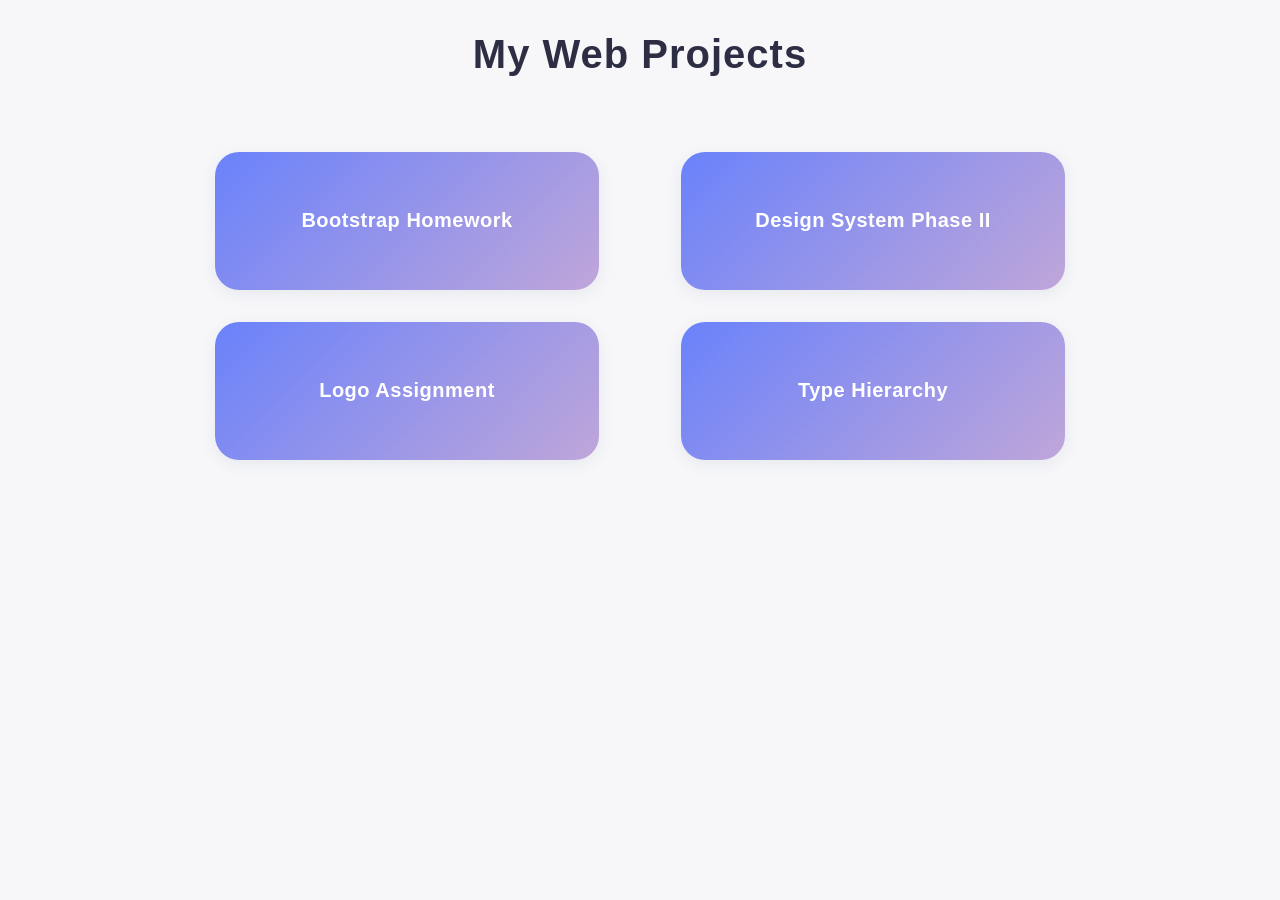
==== index.html @ 8551c42f "Initial commit for GitHub Pages" ====
<!DOCTYPE html>
<html lang="en">
<head>
    <meta charset="UTF-8">
    <meta name="viewport" content="width=device-width, initial-scale=1.0">
    <title>Project Index</title>
    <link rel="stylesheet" href="main.css">
</head>
<body>
    <h1>My Web Projects</h1>
    <div class="project-grid">
        <a href="bootstrap-homework/index.html" class="project-btn">Bootstrap Homework</a>
        <a href="DesignSystemPhaseII/index.html" class="project-btn">Design System Phase II</a>
        <a href="Logo/index.html" class="project-btn">Logo Assignment</a>
        <a href="typehierarchy/index.html" class="project-btn">Type Hierarchy</a>
    </div>
</body>
</html>
---- main.css ----
body {
    font-family: 'SF Pro', 'Segoe UI', Arial, sans-serif;
    background: #f7f7fa;
    margin: 0;
    padding: 0;
    min-height: 100vh;
    display: flex;
    flex-direction: column;
    align-items: center;
}

h1 {
    margin-top: 2rem;
    color: #2d2d44;
    font-size: 2.5rem;
    letter-spacing: 1px;
    font-family: 'SF Pro', 'Segoe UI', Arial, sans-serif;
}

.project-grid {
    display: grid;
    grid-template-columns: repeat(2, 1fr);
    gap: 2rem;
    margin: 3rem 0;
    width: 90vw;
    max-width: 900px;
    justify-items: center;
    align-items: center;
    justify-content: center;
}

.project-btn {
    display: flex;
    align-items: center;
    justify-content: center;
    padding: 1.5rem 2rem;
    background: linear-gradient(135deg, #6a82fb 0%, #bfa6d9 100%); /* Reduced gradient effect */
    color: #fff;
    font-size: 1.25rem;
    font-weight: 600;
    border: none;
    border-radius: 1.5rem;
    box-shadow: 0 4px 16px rgba(44, 62, 80, 0.08);
    text-decoration: none;
    transition: transform 0.15s, box-shadow 0.15s, background 0.3s;
    cursor: pointer;
    letter-spacing: 0.5px;
    min-height: 90px;
    height: 90px;
    min-width: 220px;
    width: 100%;
    max-width: 320px;
    font-family: 'SF Pro', 'Segoe UI', Arial, sans-serif;
}

.project-btn:hover, .project-btn:focus {
    background: linear-gradient(135deg, #bfa6d9 0%, #6a82fb 100%); /* Reduced gradient effect */
    transform: translateY(-4px) scale(1.04);
    box-shadow: 0 8px 24px rgba(44, 62, 80, 0.15);
    outline: none;
}
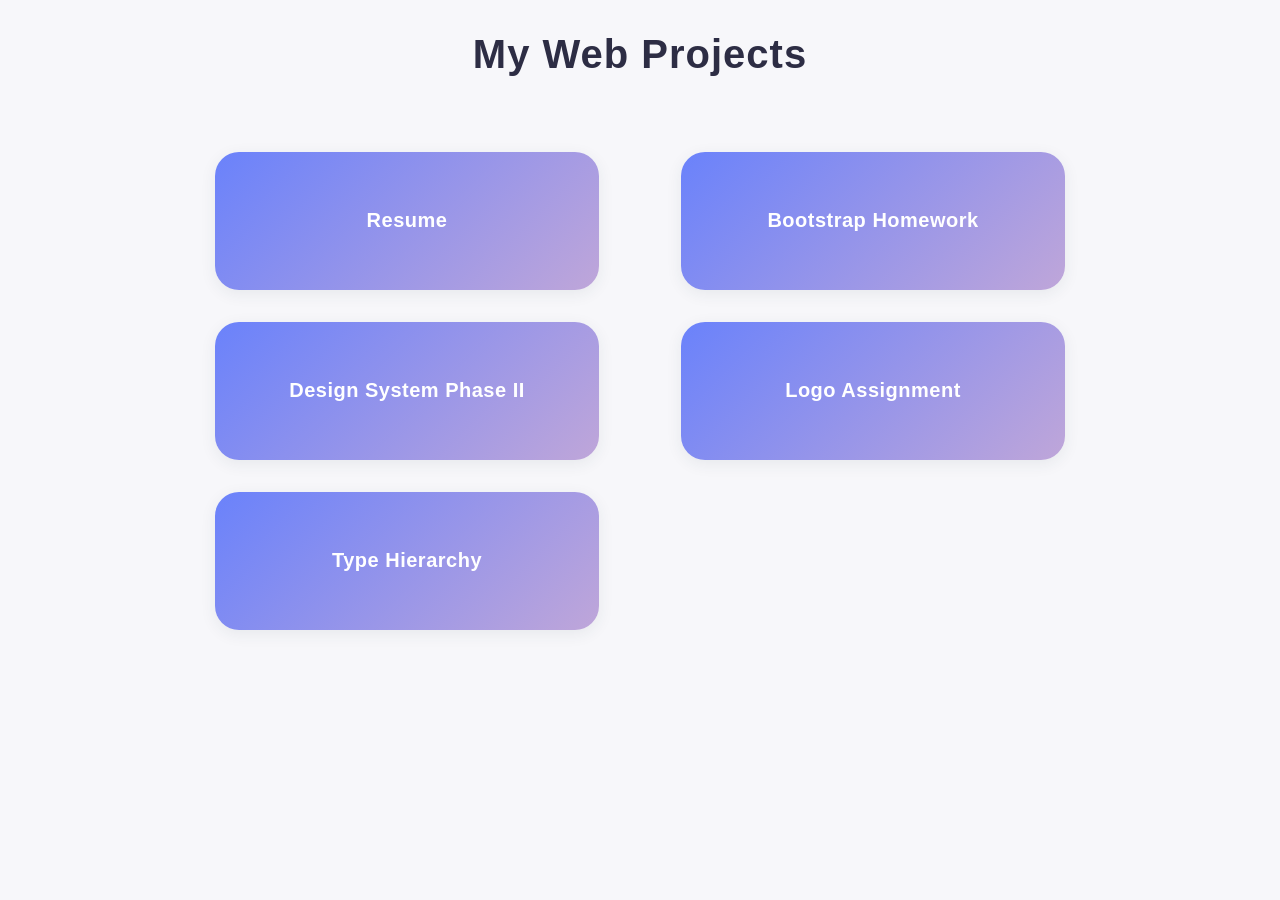
==== commit f66d23c3: "Add hosted resume" ====
--- a/index.html
+++ b/index.html
@@ -9,10 +9,11 @@
 <body>
     <h1>My Web Projects</h1>
     <div class="project-grid">
+        <a href="Hosted_Resume.html" class="project-btn">Resume</a>
         <a href="bootstrap-homework/index.html" class="project-btn">Bootstrap Homework</a>
         <a href="DesignSystemPhaseII/index.html" class="project-btn">Design System Phase II</a>
         <a href="Logo/index.html" class="project-btn">Logo Assignment</a>
         <a href="typehierarchy/index.html" class="project-btn">Type Hierarchy</a>
     </div>
 </body>
-</html> +</html>
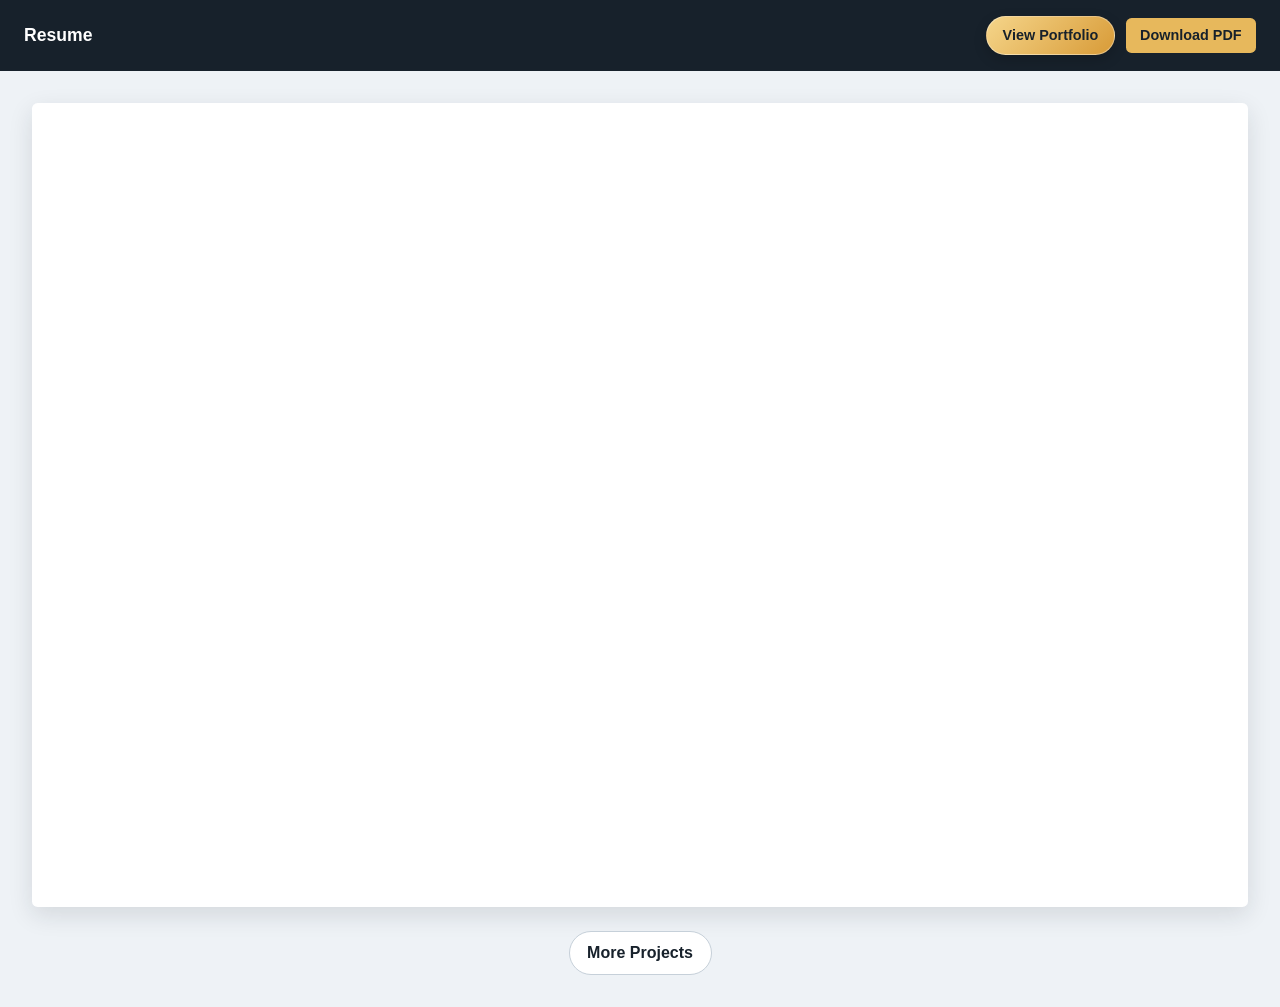
==== commit 31733b31: "Make resume the default page" ====
--- a/index.html
+++ b/index.html
@@ -1,19 +1,13 @@
-<!DOCTYPE html>
+<!doctype html>
 <html lang="en">
 <head>
-    <meta charset="UTF-8">
-    <meta name="viewport" content="width=device-width, initial-scale=1.0">
-    <title>Project Index</title>
-    <link rel="stylesheet" href="main.css">
+    <meta charset="utf-8">
+    <meta name="viewport" content="width=device-width, initial-scale=1">
+    <meta http-equiv="refresh" content="0; url=Hosted_Resume.html">
+    <link rel="canonical" href="Hosted_Resume.html">
+    <title>Resume</title>
 </head>
 <body>
-    <h1>My Web Projects</h1>
-    <div class="project-grid">
-        <a href="Hosted_Resume.html" class="project-btn">Resume</a>
-        <a href="bootstrap-homework/index.html" class="project-btn">Bootstrap Homework</a>
-        <a href="DesignSystemPhaseII/index.html" class="project-btn">Design System Phase II</a>
-        <a href="Logo/index.html" class="project-btn">Logo Assignment</a>
-        <a href="typehierarchy/index.html" class="project-btn">Type Hierarchy</a>
-    </div>
+    <p>Opening the <a href="Hosted_Resume.html">resume</a>...</p>
 </body>
 </html>
